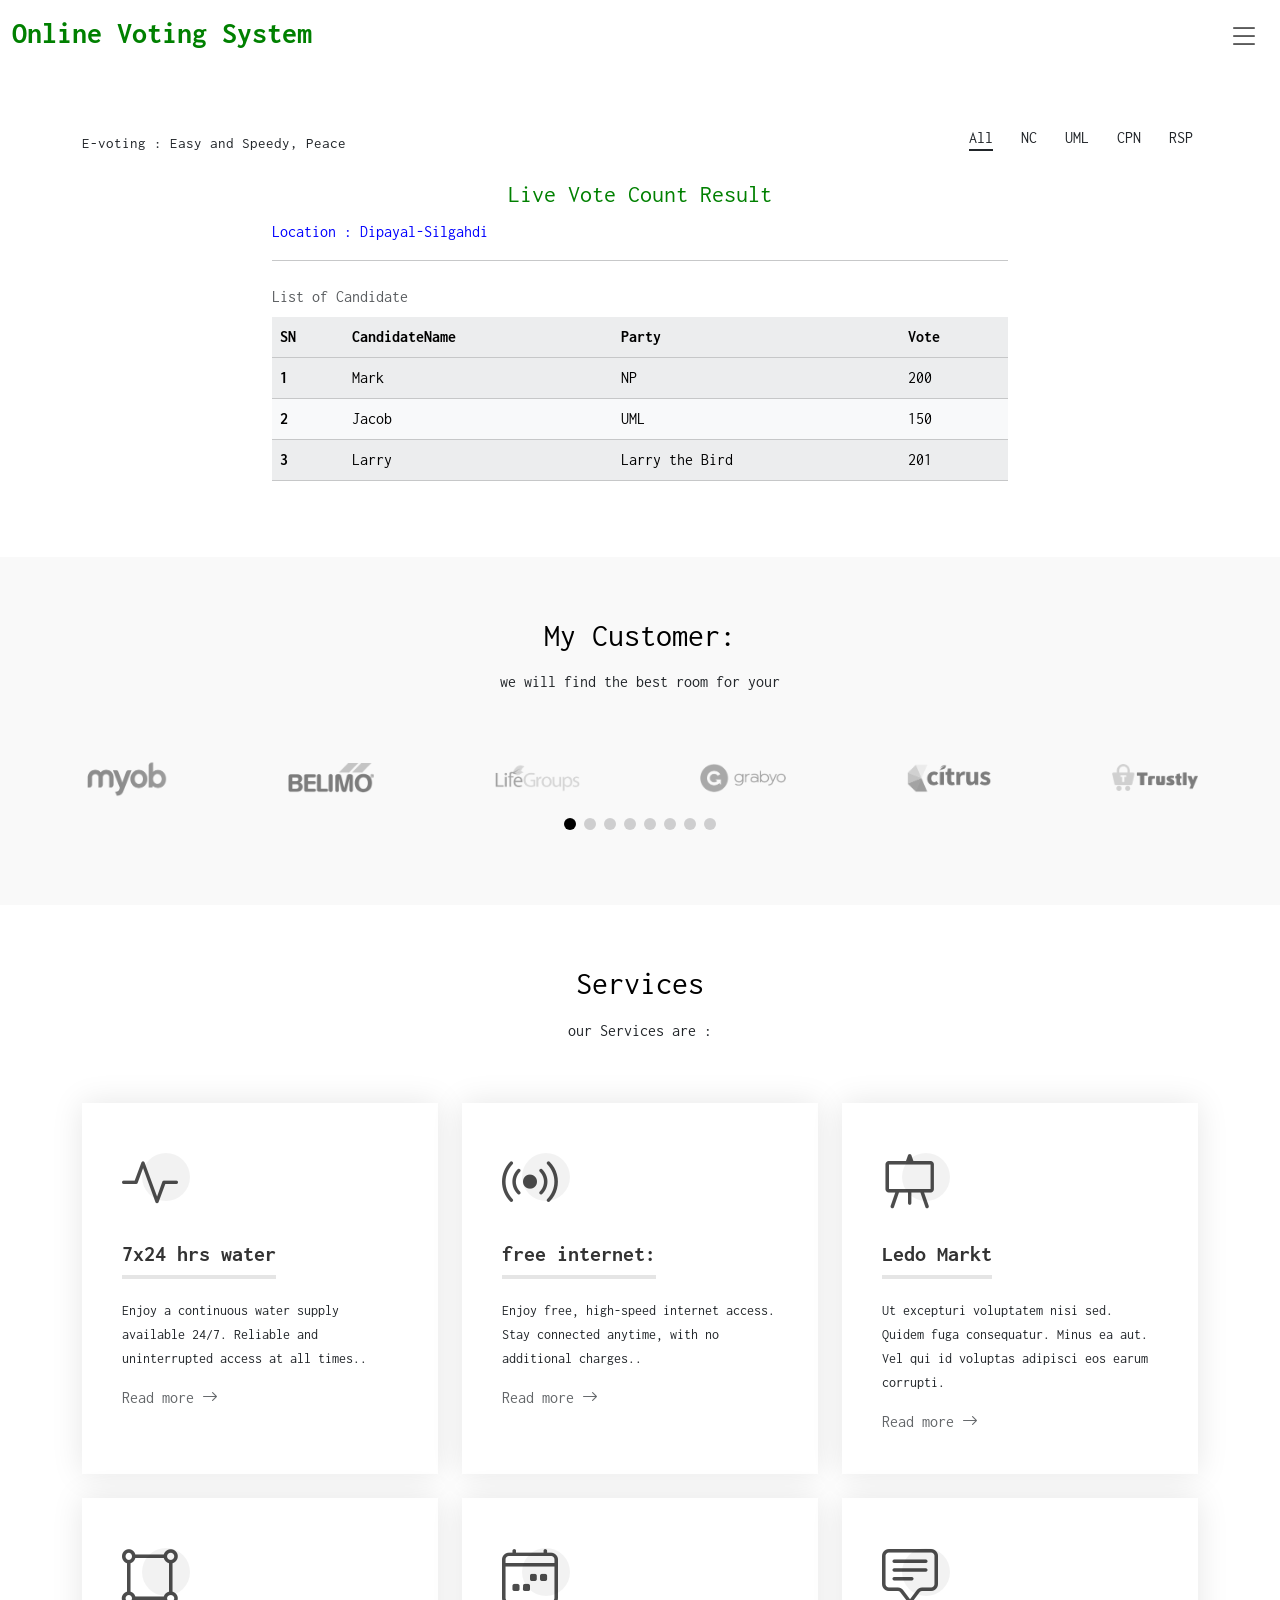
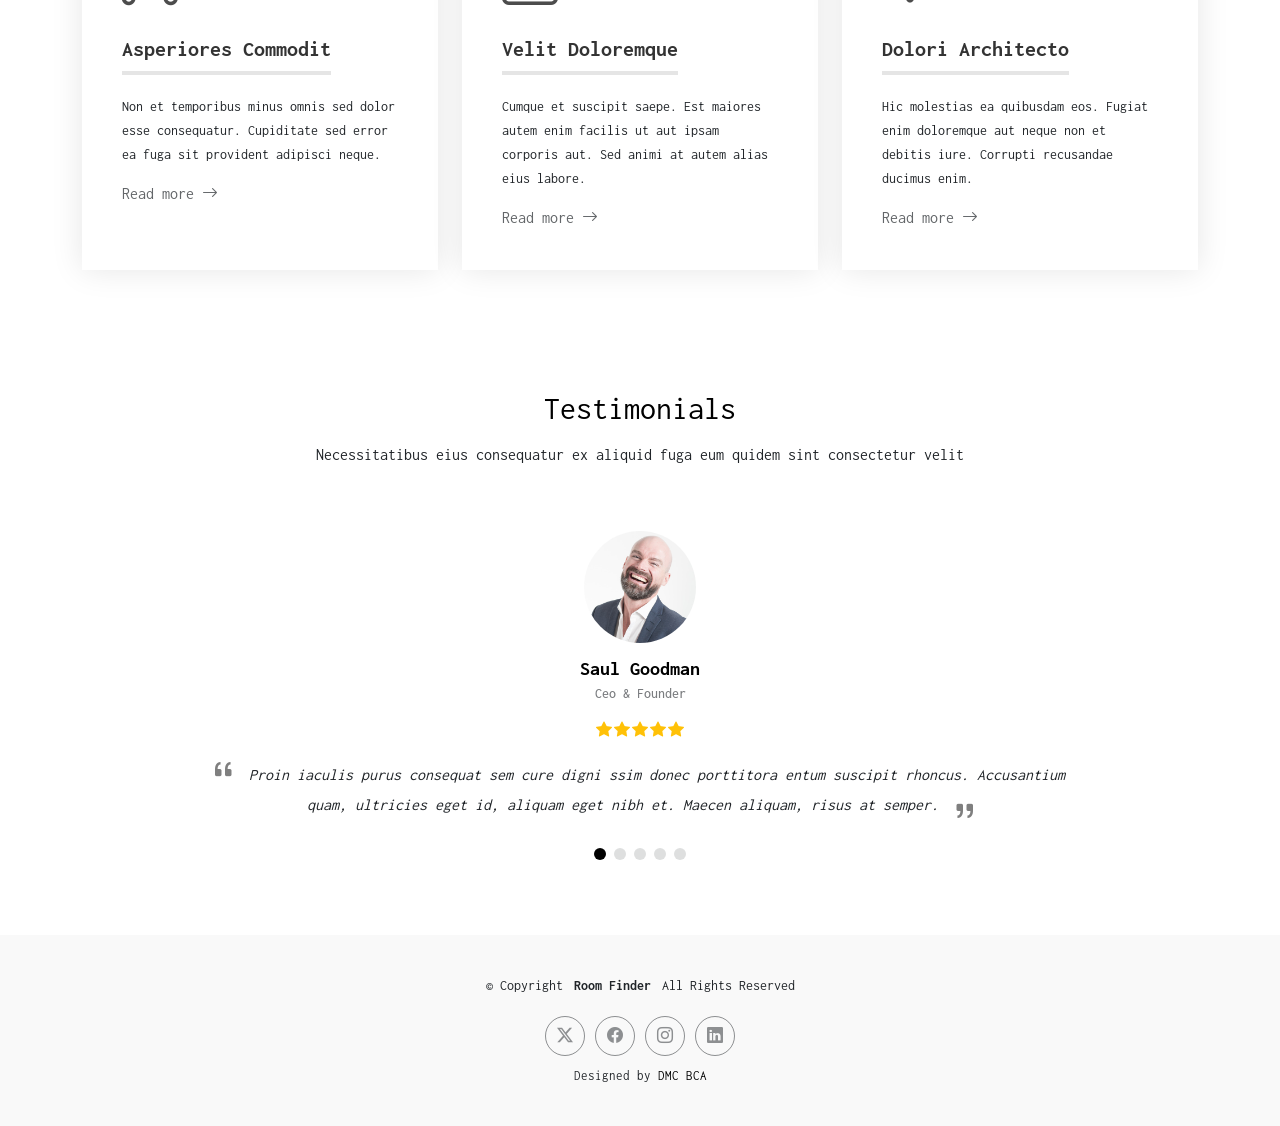
==== index.html @ 24fa1591 "created-login-register-dashboard-database" ====
<!DOCTYPE html>
<html lang="en">

<head>
  <meta charset="utf-8">
  <meta content="width=device-width, initial-scale=1.0" name="viewport">
  <title>Room finder protal</title>
  <meta name="description" content="">
  <meta name="keywords" content="">

  <!-- Favicons -->
  <link href="assets/img/favicon.png" rel="icon">
  <link href="assets/img/apple-touch-icon.png" rel="apple-touch-icon">

  <!-- Fonts -->
  <link href="https://fonts.googleapis.com" rel="preconnect">
  <link href="https://fonts.gstatic.com" rel="preconnect" crossorigin>
  <link href="https://fonts.googleapis.com/css2?family=Inconsolata:wght@200;300;400;500;600;700;800;900&display=swap" rel="stylesheet">

  <!-- Vendor CSS Files -->
  <link href="assets/vendor/bootstrap/css/bootstrap.min.css" rel="stylesheet">
  <link href="assets/vendor/bootstrap-icons/bootstrap-icons.css" rel="stylesheet">
  <link href="assets/vendor/aos/aos.css" rel="stylesheet">                                                                                                                                                                     






  
  <link href="assets/vendor/glightbox/css/glightbox.min.css" rel="stylesheet">
  <link href="assets/vendor/swiper/swiper-bundle.min.css" rel="stylesheet">

  <!-- Main CSS File -->
  <link href="assets/css/main.css" rel="stylesheet">


</head>

<body class="index-page">

  <header id="header" class="header d-flex align-items-center sticky-top">
    <div class="container-fluid  position-relative d-flex align-items-center justify-content-between">

      <a href="index.html" class="logo d-flex align-items-center">
        <!-- Uncomment the line below if you also wish to use an image logo -->
        <!-- <img src="assets/img/logo.png" alt=""> -->
        <h1 class="sitename" style="color: green;">Online Voting System</h1>
      </a>

      <nav id="navmenu" class="navmenu">
        <ul>
          <li><a href="index.html" class="active">Home</a></li>
          <li><a href="about.html">About</a></li>
          <li><a href="services.html">Services</a></li>
          <li><a href="portfolio.html">Portfolio</a></li>
          <li class="dropdown"><a href="#"><span>Dropdown</span> <i class="bi bi-chevron-down toggle-dropdown"></i></a>
            <ul>
              <li><a href="#">Dropdown 1</a></li>
              <li class="dropdown"><a href="#"><span>Deep Dropdown</span> <i class="bi bi-chevron-down toggle-dropdown"></i></a>
                <ul>
                  <li><a href="#">Deep Dropdown 1</a></li>
                  <li><a href="#">Deep Dropdown 2</a></li>
                  <li><a href="#">Deep Dropdown 3</a></li>
                  <li><a href="#">Deep Dropdown 4</a></li>
                  <li><a href="#">Deep Dropdown 5</a></li>
                </ul>
              </li>
              <li><a href="#">Dropdown 2</a></li>
              <li><a href="#">Dropdown 3</a></li>
              <li><a href="#">Dropdown 4</a></li>
            </ul>
          </li>
          <li><a href="contact.html">Contact</a></li>
          <li><a href="login.php">Login</a></li>
          <li><a href="register.php">Register</a></li>
        </ul>
        <i class="mobile-nav-toggle d-xl-none bi bi-list"></i>
      </nav>

    </div>
  </header>

  <main class="main">

 
    <section id="portfolio" class="portfolio section">

      <div class="container">

        <div class="isotope-layout" data-default-filter=".main" data-layout="masonry" data-sort="original-order">

          <div class="row align-items-center">
            <div class="col-lg-7 portfolio-info">
              
              <p> E-voting  : Easy and Speedy, Peace </p>
            </div>
            <div class="col-lg-5 text-center text-lg-end">
              <ul class="portfolio-filters isotope-filters" data-aos="fade-up" data-aos-delay="100">
                <li data-filter=".main" class="filter-active">All</li>
                <li data-filter=".filter-app">NC</li>
                <li data-filter=".filter-product">UML</li>
                <li data-filter=".filter-branding">CPN</li>
                <li data-filter=".filter-books">RSP</li>
              </ul>
            </div>
          </div>


          <div class="row gy-4 isotope-container" data-aos="fade-up" data-aos-delay="200" style="position: relative; height: 1344px;">

            <div class="col-lg-8 offset-2 portfolio-item isotope-item main" style="position: absolute; left: 0px; top: 0px;">
               

              <legend style=" color:green; text-align: center;">Live Vote Count Result </legend> <span style="color: blue;"> Location : Dipayal-Silgahdi</span>
              <hr>
              <table class="table  table-striped table-light caption-top">
                <thead>
                  <caption>List of Candidate</caption>
                  <tr>
                    <th scope="col">SN</th>
                    <th scope="col">CandidateName</th>
                    <th scope="col">Party</th>
                    <th scope="col">Vote</th>
                  </tr>
                </thead>
                <tbody>
                  <tr>
                    <th scope="row">1</th>
                    <td>Mark</td>
                    <td>NP</td>
                    <td>200</td>
                  </tr>
                  <tr>
                    <th scope="row">2</th>
                    <td>Jacob</td>
                    <td>UML</td>
                    <td>150</td>
                  </tr>
                  <tr>
                    <th scope="row">3</th>
                    <td>Larry</td>
                    <td >Larry the Bird</td>
                    <td>201</td>
                  </tr>
                </tbody>
              </table>
            </div>
            <div class="col-lg-4 col-md-6 portfolio-item isotope-item filter-app" style="position: absolute; left: 0px; top: 0px;">
              <div class="portfolio-content h-100"style="text-align: center;">
                <img src="assets/img/portfolio/app-3.jpg" class="img-fluid" width="200" height="200" style="border-radius: 78px;">
                <div class="portfolio-custom" style="padding: 20px;">
                  <h4>John MArk</h4>
                  <p>USA , LA ,10010</p>
  
                </div>
              </div>
            </div><!-- End Portfolio Item -->

            <div class="col-lg-4 col-md-6 portfolio-item isotope-item filter-product" style="position: absolute; left: 440px; top: 0px;">
              <div class="portfolio-content h-100">
                <img src="assets/img/portfolio/product-1.jpg" class="img-fluid" alt="">
                <div class="portfolio-info">
                  <h4>Product 1</h4>
                  <p>Lorem ipsum</p>
                  <div>
                    <a href="assets/img/portfolio/product-1.jpg" title="Product 1" data-gallery="portfolio-gallery-product" class="glightbox preview-link"><i class="bi bi-zoom-in"></i></a>
                    <a href="portfolio-details.html" title="More Details" class="details-link"><i class="bi bi-link-45deg"></i></a>
                  </div>
                </div>
              </div>
            </div><!-- End Portfolio Item -->

            <div class="col-lg-4 col-md-6 portfolio-item isotope-item filter-branding" style="position: absolute; left: 880px; top: 0px;">
              <div class="portfolio-content h-100">
                <img src="assets/img/portfolio/branding-1.jpg" class="img-fluid" alt="">
                <div class="portfolio-info">
                  <h4>Branding 1</h4>
                  <p>Lorem ipsum</p>
                  <div>
                    <a href="assets/img/portfolio/branding-1.jpg" title="Branding 1" data-gallery="portfolio-gallery-branding" class="glightbox preview-link"><i class="bi bi-zoom-in"></i></a>
                    <a href="portfolio-details.html" title="More Details" class="details-link"><i class="bi bi-link-45deg"></i></a>
                  </div>
                </div>
              </div>
            </div><!-- End Portfolio Item -->

            <div class="col-lg-4 col-md-6 portfolio-item isotope-item filter-books" style="position: absolute; left: 0px; top: 336px;">
              <div class="portfolio-content h-100">
                <img src="assets/img/portfolio/books-1.jpg" class="img-fluid" alt="">
                <div class="portfolio-info">
                  <h4>Books 1</h4>
                  <p>Lorem ipsum</p>
                  <div>
                    <a href="assets/img/portfolio/books-1.jpg" title="Branding 1" data-gallery="portfolio-gallery-book" class="glightbox preview-link"><i class="bi bi-zoom-in"></i></a>
                    <a href="portfolio-details.html" title="More Details" class="details-link"><i class="bi bi-link-45deg"></i></a>
                  </div>
                </div>
              </div>
            </div><!-- End Portfolio Item -->

            <div class="col-lg-4 col-md-6 portfolio-item isotope-item filter-app" style="position: absolute; left: 0px; top: 0px;">
              <div class="portfolio-content h-100"style="text-align: center;">
                <img src="assets/img/portfolio/app-1.jpg" class="img-fluid" width="200" height="200" style="border-radius: 78px;">
                <div class="portfolio-custom" style="padding: 20px;">
                  <h4>John Smith</h4>
                  <p>USA , LA ,10010</p>
  
                </div>
              </div>
            </div><!-- End Portfolio Item -->

            <div class="col-lg-4 col-md-6 portfolio-item isotope-item filter-product" style="position: absolute; left: 880px; top: 336px;">
              <div class="portfolio-content h-100">
                <img src="assets/img/portfolio/product-2.jpg" class="img-fluid" alt="">
                <div class="portfolio-info">
                  <h4>Product 2</h4>
                  <p>Lorem ipsum</p>
                  <div>
                    <a href="assets/img/portfolio/product-2.jpg" title="Product 2" data-gallery="portfolio-gallery-product" class="glightbox preview-link"><i class="bi bi-zoom-in"></i></a>
                    <a href="portfolio-details.html" title="More Details" class="details-link"><i class="bi bi-link-45deg"></i></a>
                  </div>
                </div>
              </div>
            </div><!-- End Portfolio Item -->

            <div class="col-lg-4 col-md-6 portfolio-item isotope-item filter-branding" style="position: absolute; left: 0px; top: 672px;">
              <div class="portfolio-content h-100">
                <img src="assets/img/portfolio/branding-2.jpg" class="img-fluid" alt="">
                <div class="portfolio-info">
                  <h4>Branding 2</h4>
                  <p>Lorem ipsum</p>
                  <div>
                    <a href="assets/img/portfolio/branding-2.jpg" title="Branding 2" data-gallery="portfolio-gallery-branding" class="glightbox preview-link"><i class="bi bi-zoom-in"></i></a>
                    <a href="portfolio-details.html" title="More Details" class="details-link"><i class="bi bi-link-45deg"></i></a>
                  </div>
                </div>
              </div>
            </div><!-- End Portfolio Item -->

            <div class="col-lg-4 col-md-6 portfolio-item isotope-item filter-books" style="position: absolute; left: 440px; top: 672px;">
              <div class="portfolio-content h-100">
                <img src="assets/img/portfolio/books-2.jpg" class="img-fluid" alt="">
                <div class="portfolio-info">
                  <h4>Books 2</h4>
                  <p>Lorem ipsum</p>
                  <div>
                    <a href="assets/img/portfolio/books-2.jpg" title="Branding 2" data-gallery="portfolio-gallery-book" class="glightbox preview-link"><i class="bi bi-zoom-in"></i></a>
                    <a href="portfolio-details.html" title="More Details" class="details-link"><i class="bi bi-link-45deg"></i></a>
                  </div>
                </div>
              </div>
            </div><!-- End Portfolio Item -->

            <div class="col-lg-4 col-md-6 portfolio-item isotope-item filter-app" style="position: absolute; left: 0px; top: 0px;">
              <div class="portfolio-content h-100"style="text-align: center;">
                <img src="assets/img/portfolio/app-2.jpg" class="img-fluid" width="200" height="200" style="border-radius: 78px;">
                <div class="portfolio-custom" style="padding: 20px;">
                  <h4>John wick</h4>
                  <p>USA , LA ,10010</p>
  
                </div>
              </div>
            </div><!-- End Portfolio Item -->

            <div class="col-lg-4 col-md-6 portfolio-item isotope-item filter-product" style="position: absolute; left: 0px; top: 1008px;">
              <div class="portfolio-content h-100">
                <img src="assets/img/portfolio/product-3.jpg" class="img-fluid" alt="">
                <div class="portfolio-info">
                  <h4>Product 3</h4>
                  <p>Lorem ipsum</p>
                  <div>
                    <a href="assets/img/portfolio/product-3.jpg" title="Product 3" data-gallery="portfolio-gallery-product" class="glightbox preview-link"><i class="bi bi-zoom-in"></i></a>
                    <a href="portfolio-details.html" title="More Details" class="details-link"><i class="bi bi-link-45deg"></i></a>
                  </div>
                </div>
              </div>
            </div><!-- End Portfolio Item -->

            <div class="col-lg-4 col-md-6 portfolio-item isotope-item filter-branding" style="position: absolute; left: 440px; top: 1008px;">
              <div class="portfolio-content h-100">
                <img src="assets/img/portfolio/branding-3.jpg" class="img-fluid" alt="">
                <div class="portfolio-info">
                  <h4>Branding 3</h4>
                  <p>Lorem ipsum</p>
                  <div>
                    <a href="assets/img/portfolio/branding-3.jpg" title="Branding 2" data-gallery="portfolio-gallery-branding" class="glightbox preview-link"><i class="bi bi-zoom-in"></i></a>
                    <a href="portfolio-details.html" title="More Details" class="details-link"><i class="bi bi-link-45deg"></i></a>
                  </div>
                </div>
              </div>
            </div><!-- End Portfolio Item -->

            <div class="col-lg-4 col-md-6 portfolio-item isotope-item filter-books" style="position: absolute; left: 880px; top: 1008px;">
              <div class="portfolio-content h-100">
                <img src="assets/img/portfolio/books-3.jpg" class="img-fluid" alt="">
                <div class="portfolio-info">
                  <h4>Books 3</h4>
                  <p>Lorem ipsum</p>
                  <div>
                    <a href="assets/img/portfolio/books-3.jpg" title="Branding 3" data-gallery="portfolio-gallery-book" class="glightbox preview-link"><i class="bi bi-zoom-in"></i></a>
                    <a href="portfolio-details.html" title="More Details" class="details-link"><i class="bi bi-link-45deg"></i></a>
                  </div>
                </div>
              </div>
            </div><!-- End Portfolio Item -->

          </div><!-- End Portfolio Container -->

        </div>

      </div>

    </section><!-- /Portfolio Section -->

    <!-- Clients Section -->
    <section id="clients" class="clients section light-background">

      <!-- Section Title -->
      <div class="container section-title" data-aos="fade-up">
        <h2>My Customer:</h2>
        <p> we will find the best room for your</p>
      </div><!-- End Section Title -->

      <div class="container" data-aos="fade-up" data-aos-delay="100">

        <div class="swiper init-swiper">
          <script type="application/json" class="swiper-config">
            {
              "loop": true,
              "speed": 600,
              "autoplay": {
                "delay": 5000
              },
              "slidesPerView": "auto",
              "pagination": {
                "el": ".swiper-pagination",
                "type": "bullets",
                "clickable": true
              },
              "breakpoints": {
                "320": {
                  "slidesPerView": 2,
                  "spaceBetween": 40
                },
                "480": {
                  "slidesPerView": 3,
                  "spaceBetween": 60
                },
                "640": {
                  "slidesPerView": 4,
                  "spaceBetween": 80
                },
                "992": {
                  "slidesPerView": 6,
                  "spaceBetween": 120
                }
              }
            }
          </script>
          <div class="swiper-wrapper align-items-center">
            <div class="swiper-slide"><img src="assets/img/clients/client-1.png" class="img-fluid" alt=""></div>
            <div class="swiper-slide"><img src="assets/img/clients/client-2.png" class="img-fluid" alt=""></div>
            <div class="swiper-slide"><img src="assets/img/clients/client-3.png" class="img-fluid" alt=""></div>
            <div class="swiper-slide"><img src="assets/img/clients/client-4.png" class="img-fluid" alt=""></div>
            <div class="swiper-slide"><img src="assets/img/clients/client-5.png" class="img-fluid" alt=""></div>
            <div class="swiper-slide"><img src="assets/img/clients/client-6.png" class="img-fluid" alt=""></div>
            <div class="swiper-slide"><img src="assets/img/clients/client-7.png" class="img-fluid" alt=""></div>
            <div class="swiper-slide"><img src="assets/img/clients/client-8.png" class="img-fluid" alt=""></div>
          </div>
          <div class="swiper-pagination"></div>
        </div>

      </div>

    </section><!-- /Clients Section -->

    <!-- Services Section -->
    <section id="services" class="services section">

      <!-- Section Title -->
      <div class="container section-title" data-aos="fade-up">
        <h2>Services</h2>
        <p> our Services are :</p>
      </div><!-- End Section Title -->

      <div class="container">

        <div class="row gy-4">

          <div class="col-lg-4 col-md-6" data-aos="fade-up" data-aos-delay="100">
            <div class="service-item  position-relative">
              <div class="icon">
                <i class="bi bi-activity"></i>
              </div>
              <h3>7x24 hrs water</h3>
              <p>Enjoy a continuous water supply available 24/7. Reliable and uninterrupted access at all times..</p>
              <a href="service-details.html" class="readmore stretched-link">Read more <i class="bi bi-arrow-right"></i></a>
            </div>
          </div><!-- End Service Item -->

          <div class="col-lg-4 col-md-6" data-aos="fade-up" data-aos-delay="200">
            <div class="service-item position-relative">
              <div class="icon">
                <i class="bi bi-broadcast"></i>
              </div>
              <h3>free internet:</h3>
              <p>Enjoy free, high-speed internet access. Stay connected anytime, with no additional charges..</p>
              <a href="service-details.html" class="readmore stretched-link">Read more <i class="bi bi-arrow-right"></i></a>
            </div>
          </div><!-- End Service Item -->

          <div class="col-lg-4 col-md-6" data-aos="fade-up" data-aos-delay="300">
            <div class="service-item position-relative">
              <div class="icon">
                <i class="bi bi-easel"></i>
              </div>
              <h3>Ledo Markt</h3>
              <p>Ut excepturi voluptatem nisi sed. Quidem fuga consequatur. Minus ea aut. Vel qui id voluptas adipisci eos earum corrupti.</p>
              <a href="service-details.html" class="readmore stretched-link">Read more <i class="bi bi-arrow-right"></i></a>
            </div>
          </div><!-- End Service Item -->

          <div class="col-lg-4 col-md-6" data-aos="fade-up" data-aos-delay="400">
            <div class="service-item position-relative">
              <div class="icon">
                <i class="bi bi-bounding-box-circles"></i>
              </div>
              <h3>Asperiores Commodit</h3>
              <p>Non et temporibus minus omnis sed dolor esse consequatur. Cupiditate sed error ea fuga sit provident adipisci neque.</p>
              <a href="service-details.html" class="readmore stretched-link">Read more <i class="bi bi-arrow-right"></i></a>
            </div>
          </div><!-- End Service Item -->

          <div class="col-lg-4 col-md-6" data-aos="fade-up" data-aos-delay="500">
            <div class="service-item position-relative">
              <div class="icon">
                <i class="bi bi-calendar4-week"></i>
              </div>
              <h3>Velit Doloremque</h3>
              <p>Cumque et suscipit saepe. Est maiores autem enim facilis ut aut ipsam corporis aut. Sed animi at autem alias eius labore.</p>
              <a href="service-details.html" class="readmore stretched-link">Read more <i class="bi bi-arrow-right"></i></a>
            </div>
          </div><!-- End Service Item -->

          <div class="col-lg-4 col-md-6" data-aos="fade-up" data-aos-delay="600">
            <div class="service-item position-relative">
              <div class="icon">
                <i class="bi bi-chat-square-text"></i>
              </div>
              <h3>Dolori Architecto</h3>
              <p>Hic molestias ea quibusdam eos. Fugiat enim doloremque aut neque non et debitis iure. Corrupti recusandae ducimus enim.</p>
              <a href="service-details.html" class="readmore stretched-link">Read more <i class="bi bi-arrow-right"></i></a>
            </div>
          </div><!-- End Service Item -->

        </div>

      </div>

    </section><!-- /Services Section -->

    <!-- Testimonials Section -->
    <section id="testimonials" class="testimonials section">

      <!-- Section Title -->
      <div class="container section-title" data-aos="fade-up">
        <h2>Testimonials</h2>
        <p>Necessitatibus eius consequatur ex aliquid fuga eum quidem sint consectetur velit</p>
      </div><!-- End Section Title -->

      <div class="container" data-aos="fade-up" data-aos-delay="100">

        <div class="swiper init-swiper">
          <script type="application/json" class="swiper-config">
            {
              "loop": true,
              "speed": 600,
              "autoplay": {
                "delay": 5000
              },
              "slidesPerView": "auto",
              "pagination": {
                "el": ".swiper-pagination",
                "type": "bullets",
                "clickable": true
              }
            }
          </script>
          <div class="swiper-wrapper">

            <div class="swiper-slide">
              <div class="testimonial-item">
                <img src="assets/img/testimonials/testimonials-1.jpg" class="testimonial-img" alt="">
                <h3>Saul Goodman</h3>
                <h4>Ceo &amp; Founder</h4>
                <div class="stars">
                  <i class="bi bi-star-fill"></i><i class="bi bi-star-fill"></i><i class="bi bi-star-fill"></i><i class="bi bi-star-fill"></i><i class="bi bi-star-fill"></i>
                </div>
                <p>
                  <i class="bi bi-quote quote-icon-left"></i>
                  <span>Proin iaculis purus consequat sem cure digni ssim donec porttitora entum suscipit rhoncus. Accusantium quam, ultricies eget id, aliquam eget nibh et. Maecen aliquam, risus at semper.</span>
                  <i class="bi bi-quote quote-icon-right"></i>
                </p>
              </div>
            </div><!-- End testimonial item -->

            <div class="swiper-slide">
              <div class="testimonial-item">
                <img src="assets/img/testimonials/testimonials-2.jpg" class="testimonial-img" alt="">
                <h3>Sara Wilsson</h3>
                <h4>Designer</h4>
                <div class="stars">
                  <i class="bi bi-star-fill"></i><i class="bi bi-star-fill"></i><i class="bi bi-star-fill"></i><i class="bi bi-star-fill"></i><i class="bi bi-star-fill"></i>
                </div>
                <p>
                  <i class="bi bi-quote quote-icon-left"></i>
                  <span>Export tempor illum tamen malis malis eram quae irure esse labore quem cillum quid cillum eram malis quorum velit fore eram velit sunt aliqua noster fugiat irure amet legam anim culpa.</span>
                  <i class="bi bi-quote quote-icon-right"></i>
                </p>
              </div>
            </div><!-- End testimonial item -->

            <div class="swiper-slide">
              <div class="testimonial-item">
                <img src="assets/img/testimonials/testimonials-3.jpg" class="testimonial-img" alt="">
                <h3>Jena Karlis</h3>
                <h4>Store Owner</h4>
                <div class="stars">
                  <i class="bi bi-star-fill"></i><i class="bi bi-star-fill"></i><i class="bi bi-star-fill"></i><i class="bi bi-star-fill"></i><i class="bi bi-star-fill"></i>
                </div>
                <p>
                  <i class="bi bi-quote quote-icon-left"></i>
                  <span>Enim nisi quem export duis labore cillum quae magna enim sint quorum nulla quem veniam duis minim tempor labore quem eram duis noster aute amet eram fore quis sint minim.</span>
                  <i class="bi bi-quote quote-icon-right"></i>
                </p>
              </div>
            </div><!-- End testimonial item -->

            <div class="swiper-slide">
              <div class="testimonial-item">
                <img src="assets/img/testimonials/testimonials-4.jpg" class="testimonial-img" alt="">
                <h3>Matt Brandon</h3>
                <h4>Freelancer</h4>
                <div class="stars">
                  <i class="bi bi-star-fill"></i><i class="bi bi-star-fill"></i><i class="bi bi-star-fill"></i><i class="bi bi-star-fill"></i><i class="bi bi-star-fill"></i>
                </div>
                <p>
                  <i class="bi bi-quote quote-icon-left"></i>
                  <span>Fugiat enim eram quae cillum dolore dolor amet nulla culpa multos export minim fugiat minim velit minim dolor enim duis veniam ipsum anim magna sunt elit fore quem dolore labore illum veniam.</span>
                  <i class="bi bi-quote quote-icon-right"></i>
                </p>
              </div>
            </div><!-- End testimonial item -->

            <div class="swiper-slide">
              <div class="testimonial-item">
                <img src="assets/img/testimonials/testimonials-5.jpg" class="testimonial-img" alt="">
                <h3>John Larson</h3>
                <h4>Entrepreneur</h4>
                <div class="stars">
                  <i class="bi bi-star-fill"></i><i class="bi bi-star-fill"></i><i class="bi bi-star-fill"></i><i class="bi bi-star-fill"></i><i class="bi bi-star-fill"></i>
                </div>
                <p>
                  <i class="bi bi-quote quote-icon-left"></i>
                  <span>Quis quorum aliqua sint quem legam fore sunt eram irure aliqua veniam tempor noster veniam enim culpa labore duis sunt culpa nulla illum cillum fugiat legam esse veniam culpa fore nisi cillum quid.</span>
                  <i class="bi bi-quote quote-icon-right"></i>
                </p>
              </div>
            </div><!-- End testimonial item -->

          </div>
          <div class="swiper-pagination"></div>
        </div>

      </div>

    </section><!-- /Testimonials Section -->

  </main>

  <footer id="footer" class="footer light-background">

    <div class="container">
      <div class="copyright text-center ">
        <p>© <span>Copyright</span> <strong class="px-1 sitename">Room Finder</strong> <span>All Rights Reserved</span></p>
      </div>
      <div class="social-links d-flex justify-content-center">
        <a href=""><i class="bi bi-twitter-x"></i></a>
        <a href=""><i class="bi bi-facebook"></i></a>
        <a href=""><i class="bi bi-instagram"></i></a>
        <a href=""><i class="bi bi-linkedin"></i></a>
      </div>
      <div class="credits">
  
        Designed by <a href="#">DMC BCA</a>
      </div>
    </div>

  </footer>

  <!-- Scroll Top -->
  <a href="#" id="scroll-top" class="scroll-top d-flex align-items-center justify-content-center"><i class="bi bi-arrow-up-short"></i></a>

  <!-- Preloader -->
  <div id="preloader"></div>

  <!-- Vendor JS Files -->
  <script src="assets/vendor/bootstrap/js/bootstrap.bundle.min.js"></script>
  <script src="assets/vendor/php-email-form/validate.js"></script>
  <script src="assets/vendor/aos/aos.js"></script>
  <script src="assets/vendor/glightbox/js/glightbox.min.js"></script>
  <script src="assets/vendor/imagesloaded/imagesloaded.pkgd.min.js"></script>
  <script src="assets/vendor/isotope-layout/isotope.pkgd.min.js"></script>
  <script src="assets/vendor/swiper/swiper-bundle.min.js"></script>

  <!-- Main JS File -->
  <script src="assets/js/main.js"></script>

</body>

</html>
---- assets/css/main.css ----
/**
* Template Name: MyPortfolio
* Template URL: https://bootstrapmade.com/myportfolio-bootstrap-portfolio-website-template/
* Updated: Aug 08 2024 with Bootstrap v5.3.3
* Author: BootstrapMade.com
* License: https://bootstrapmade.com/license/
*/

/*--------------------------------------------------------------
# Font & Color Variables
# Help: https://bootstrapmade.com/color-system/
--------------------------------------------------------------*/
/* Fonts */
:root {
  --default-font: "Inconsolata",  system-ui, -apple-system, "Segoe UI", Roboto, "Helvetica Neue", Arial, "Noto Sans", "Liberation Sans", sans-serif, "Apple Color Emoji", "Segoe UI Emoji", "Segoe UI Symbol", "Noto Color Emoji";
  --heading-font: "Inconsolata",  sans-serif;
  --nav-font: "Inconsolata",  sans-serif;
}

/* Global Colors - The following color variables are used throughout the website. Updating them here will change the color scheme of the entire website */
:root { 
  --background-color: #ffffff; /* Background color for the entire website, including individual sections */
  --default-color: #212529; /* Default color used for the majority of the text content across the entire website */
  --heading-color: #000000; /* Color for headings, subheadings and title throughout the website */
  --accent-color: #000000; /* Accent color that represents your brand on the website. It's used for buttons, links, and other elements that need to stand out */
  --surface-color: #ffffff; /* The surface color is used as a background of boxed elements within sections, such as cards, icon boxes, or other elements that require a visual separation from the global background. */
  --contrast-color: #ffffff; /* Contrast color for text, ensuring readability against backgrounds of accent, heading, or default colors. */
}

/* Nav Menu Colors - The following color variables are used specifically for the navigation menu. They are separate from the global colors to allow for more customization options */
:root {
  --nav-color: #5b5b5b;  /* The default color of the main navmenu links */
  --nav-hover-color: #000000; /* Applied to main navmenu links when they are hovered over or active */
  --nav-mobile-background-color: #f5f5f5; /* Used as the background color for mobile navigation menu */
  --nav-dropdown-background-color: #ffffff; /* Used as the background color for dropdown items that appear when hovering over primary navigation items */
  --nav-dropdown-color: #5b5b5b; /* Used for navigation links of the dropdown items in the navigation menu. */
  --nav-dropdown-hover-color: #000000; /* Similar to --nav-hover-color, this color is applied to dropdown navigation links when they are hovered over. */
}

/* Color Presets - These classes override global colors when applied to any section or element, providing reuse of the sam color scheme. */

.light-background {
  --background-color: #f9f9f9;
  --surface-color: #ffffff;
}

.dark-background {
  --background-color: #060606;
  --default-color: #ffffff;
  --heading-color: #ffffff;
  --surface-color: #252525;
  --contrast-color: #ffffff;
}

/* Smooth scroll */
:root {
  scroll-behavior: smooth;
}

/*--------------------------------------------------------------
# General Styling & Shared Classes
--------------------------------------------------------------*/
body {
  color: var(--default-color);
  background-color: var(--background-color);
  font-family: var(--default-font);
}

a {
  color: var(--accent-color);
  text-decoration: none;
  transition: 0.3s;
}

a:hover {
  color: color-mix(in srgb, var(--accent-color), transparent 25%);
  text-decoration: none;
}

h1,
h2,
h3,
h4,
h5,
h6 {
  color: var(--heading-color);
  font-family: var(--heading-font);
}

/* PHP Email Form Messages
------------------------------*/
.php-email-form .error-message {
  display: none;
  background: #df1529;
  color: #ffffff;
  text-align: left;
  padding: 15px;
  margin-bottom: 24px;
  font-weight: 600;
}

.php-email-form .sent-message {
  display: none;
  color: #ffffff;
  background: #059652;
  text-align: center;
  padding: 15px;
  margin-bottom: 24px;
  font-weight: 600;
}

.php-email-form .loading {
  display: none;
  background: var(--surface-color);
  text-align: center;
  padding: 15px;
  margin-bottom: 24px;
}

.php-email-form .loading:before {
  content: "";
  display: inline-block;
  border-radius: 50%;
  width: 24px;
  height: 24px;
  margin: 0 10px -6px 0;
  border: 3px solid var(--accent-color);
  border-top-color: var(--surface-color);
  animation: php-email-form-loading 1s linear infinite;
}

@keyframes php-email-form-loading {
  0% {
    transform: rotate(0deg);
  }

  100% {
    transform: rotate(360deg);
  }
}

/*--------------------------------------------------------------
# Global Header
--------------------------------------------------------------*/
.header {
  color: var(--default-color);
  background-color: var(--background-color);
  padding: 15px 0;
  transition: all 0.5s;
  z-index: 997;
}

.header .logo {
  line-height: 1;
}

.header .logo img {
  max-height: 32px;
  margin-right: 8px;
}

.header .logo h1 {
  font-size: 30px;
  margin: 0;
  font-weight: 700;
  color: var(--heading-color);
}

/*--------------------------------------------------------------
# Navigation Menu
--------------------------------------------------------------*/
/* Navmenu */
.mobile-nav-toggle {
  color: var(--nav-color);
  position: fixed;
  top: 20px;
  right: 20px;
  font-size: 32px;
  line-height: 0;
  cursor: pointer;
  display: block !important;
  z-index: 998;
  transition: 0.3s;
}

.mobile-nav-toggle:hover {
  color: var(--nav-hover-color);
}

.navmenu {
  position: fixed;
  top: 0;
  bottom: 0;
  right: -300px;
  z-index: 997;
  transition: 0.3s;
  width: 300px;
  overflow: hidden;
}

.navmenu ul {
  display: block;
  list-style: none;
  padding: 10px 0;
  margin: 0;
  overflow-y: auto;
  transition: 0.3s;
  z-index: 998;
}

.navmenu a,
.navmenu a:focus {
  color: var(--nav-dropdown-color);
  padding: 10px 20px;
  font-family: var(--nav-font);
  font-size: 17px;
  font-weight: 500;
  display: flex;
  align-items: center;
  justify-content: space-between;
  white-space: nowrap;
  transition: 0.3s;
}

.navmenu a i,
.navmenu a:focus i {
  font-size: 12px;
  line-height: 0;
  margin-left: 5px;
  width: 30px;
  height: 30px;
  display: flex;
  align-items: center;
  justify-content: center;
  border-radius: 50%;
  transition: 0.3s;
  background-color: color-mix(in srgb, var(--accent-color), transparent 90%);
}

.navmenu a i:hover,
.navmenu a:focus i:hover {
  background-color: var(--accent-color);
  color: var(--contrast-color);
}

.navmenu a:hover,
.navmenu .active,
.navmenu .active:focus {
  color: var(--nav-dropdown-hover-color);
}

.navmenu .active i,
.navmenu .active:focus i {
  background-color: var(--accent-color);
  color: var(--contrast-color);
  transform: rotate(180deg);
}

.navmenu .dropdown ul {
  position: static;
  display: none;
  z-index: 99;
  padding: 10px 0;
  margin: 10px 20px;
  box-shadow: none;
  transition: all 0.5s ease-in-out;
}

.navmenu .dropdown>.dropdown-active {
  display: block;
  background-color: var(--nav-dropdown-background-color);
  border: 1px solid color-mix(in srgb, var(--nav-dropdown-color), transparent 90%);
}

.mobile-nav-active {
  overflow: hidden;
}

.mobile-nav-active .mobile-nav-toggle {
  right: 310px;
  background-color: var(--surface-color);
  border-radius: 50%;
  border: 1px solid color-mix(in srgb, var(--default-color), transparent 80%);
}

.mobile-nav-active .navmenu {
  position: fixed;
  overflow: hidden;
  top: 0;
  bottom: 0;
  right: 0;
  background-color: var(--nav-mobile-background-color);
  transition: 0.3s;
}

/*--------------------------------------------------------------
# Global Footer
--------------------------------------------------------------*/
.footer {
  color: var(--default-color);
  background-color: var(--background-color);
  font-size: 14px;
  padding: 40px 0;
  position: relative;
}

.footer .copyright p {
  margin-bottom: 0;
}

.footer .social-links {
  margin-top: 20px;
}

.footer .social-links a {
  display: flex;
  align-items: center;
  justify-content: center;
  width: 40px;
  height: 40px;
  border-radius: 50%;
  border: 1px solid color-mix(in srgb, var(--default-color), transparent 50%);
  font-size: 16px;
  color: color-mix(in srgb, var(--default-color), transparent 50%);
  margin: 0 5px;
  transition: 0.3s;
}

.footer .social-links a:hover {
  color: var(--accent-color);
  border-color: var(--accent-color);
}

.footer .credits {
  margin-top: 10px;
  font-size: 13px;
  text-align: center;
}

/*--------------------------------------------------------------
# Preloader
--------------------------------------------------------------*/
#preloader {
  position: fixed;
  inset: 0;
  z-index: 9999;
  overflow: hidden;
  background-color: var(--background-color);
  transition: all 0.6s ease-out;
}

#preloader:before {
  content: "";
  position: fixed;
  top: calc(50% - 30px);
  left: calc(50% - 30px);
  border: 6px solid var(--accent-color);
  border-top-color: color-mix(in srgb, var(--accent-color), transparent 90%);
  border-radius: 50%;
  width: 60px;
  height: 60px;
  animation: animate-preloader 1s linear infinite;
}

@keyframes animate-preloader {
  0% {
    transform: rotate(0deg);
  }

  100% {
    transform: rotate(360deg);
  }
}

/*--------------------------------------------------------------
# Scroll Top Button
--------------------------------------------------------------*/
.scroll-top {
  position: fixed;
  visibility: hidden;
  opacity: 0;
  right: 15px;
  bottom: -15px;
  z-index: 99999;
  background-color: var(--accent-color);
  width: 44px;
  height: 44px;
  border-radius: 50px;
  transition: all 0.4s;
}

.scroll-top i {
  font-size: 24px;
  color: var(--contrast-color);
  line-height: 0;
}

.scroll-top:hover {
  background-color: color-mix(in srgb, var(--accent-color), transparent 20%);
  color: var(--contrast-color);
}

.scroll-top.active {
  visibility: visible;
  opacity: 1;
  bottom: 15px;
}

/*--------------------------------------------------------------
# Disable aos animation delay on mobile devices
--------------------------------------------------------------*/
@media screen and (max-width: 768px) {
  [data-aos-delay] {
    transition-delay: 0 !important;
  }
}

/*--------------------------------------------------------------
# Global Page Titles & Breadcrumbs
--------------------------------------------------------------*/
.page-title {
  color: var(--default-color);
  background-color: var(--background-color);
  padding: 120px 0;
  text-align: center;
  position: relative;
}

.page-title h1 {
  font-size: 42px;
  font-weight: 700;
  margin-bottom: 10px;
}

.page-title .breadcrumbs ol {
  display: flex;
  flex-wrap: wrap;
  list-style: none;
  justify-content: center;
  padding: 0;
  margin: 0;
  font-size: 16px;
  font-weight: 400;
}

.page-title .breadcrumbs ol li+li {
  padding-left: 10px;
}

.page-title .breadcrumbs ol li+li::before {
  content: "/";
  display: inline-block;
  padding-right: 10px;
  color: color-mix(in srgb, var(--default-color), transparent 70%);
}

/*--------------------------------------------------------------
# Global Sections
--------------------------------------------------------------*/
section,
.section {
  color: var(--default-color);
  background-color: var(--background-color);
  padding: 60px 0;
  scroll-margin-top: 90px;
  overflow: clip;
}

@media (max-width: 1199px) {

  section,
  .section {
    scroll-margin-top: 66px;
  }
}

/*--------------------------------------------------------------
# Global Section Titles
--------------------------------------------------------------*/
.section-title {
  text-align: center;
  padding-bottom: 60px;
  position: relative;
}

.section-title h2 {
  font-size: 32px;
  font-weight: 400;
  margin-bottom: 15px;
}

.section-title p {
  margin-bottom: 0;
}

/*--------------------------------------------------------------
# Portfolio Section
--------------------------------------------------------------*/
.portfolio .portfolio-info h3 {
  font-size: 24px;
  margin-bottom: 5px;
}

.portfolio .portfolio-info p {
  font-size: 15px;
}

.portfolio .portfolio-filters {
  padding: 0;
  margin: 0 auto 20px auto;
  list-style: none;
}

.portfolio .portfolio-filters li {
  cursor: pointer;
  display: inline-block;
  padding: 0;
  font-size: 16px;
  font-weight: 400;
  margin: 0 10px;
  line-height: 1;
  margin-bottom: 5px;
  transition: all 0.3s ease-in-out;
}

.portfolio .portfolio-filters li:hover,
.portfolio .portfolio-filters li.filter-active {
  border-bottom: 2px solid var(--default-color);
  padding-bottom: 3px;
}

.portfolio .portfolio-filters li:first-child {
  margin-left: 0;
}

.portfolio .portfolio-filters li:last-child {
  margin-right: 5px;
}

@media (max-width: 575px) {
  .portfolio .portfolio-filters li {
    font-size: 14px;
    margin: 0 5px;
  }
}

.portfolio .portfolio-content {
  position: relative;
  overflow: hidden;
}

.portfolio .portfolio-content img {
  transition: 0.3s;
}

.portfolio .portfolio-content .portfolio-info {
  opacity: 0;
  position: absolute;
  inset: 0;
  z-index: 3;
  transition: all ease-in-out 0.3s;
  background: rgba(0, 0, 0, 0.6);
  padding: 15px;
  display: flex;
  align-items: center;
  justify-content: center;
  flex-direction: column;
}

.portfolio .portfolio-content .portfolio-info h4 {
  font-size: 18px;
  mask-border: 0;
  font-weight: 400;
  color: #ffffff;
  display: inline-block;
}

.portfolio .portfolio-content .portfolio-info p {
  text-align: center;
  display: inline-block;
  font-size: 14px;
  font-weight: 400;
  color: rgba(255, 255, 255, 0.8);
}

.portfolio .portfolio-content .portfolio-info .preview-link,
.portfolio .portfolio-content .portfolio-info .details-link {
  font-size: 26px;
  color: #fff;
  transition: 0.3s;
  line-height: 1.2;
}

.portfolio .portfolio-content .portfolio-info .preview-link:hover,
.portfolio .portfolio-content .portfolio-info .details-link:hover {
  color: var(--accent-color);
}

.portfolio .portfolio-content .portfolio-info .details-link {
  left: 50%;
  font-size: 34px;
  line-height: 0;
}

.portfolio .portfolio-content:hover .portfolio-info {
  opacity: 1;
}

.portfolio .portfolio-content:hover img {
  transform: scale(1.1);
}

/*--------------------------------------------------------------
# Clients Section
--------------------------------------------------------------*/
.clients .swiper-slide img {
  opacity: 0.5;
  transition: 0.3s;
  filter: grayscale(100);
}

.clients .swiper-slide img:hover {
  filter: none;
  opacity: 1;
}

.clients .swiper-wrapper {
  height: auto;
}

.clients .swiper-pagination {
  margin-top: 20px;
  position: relative;
}

.clients .swiper-pagination .swiper-pagination-bullet {
  width: 12px;
  height: 12px;
  opacity: 1;
  background-color: color-mix(in srgb, var(--default-color), transparent 80%);
}

.clients .swiper-pagination .swiper-pagination-bullet-active {
  background-color: var(--accent-color);
}

/*--------------------------------------------------------------
# Services Section
--------------------------------------------------------------*/
.services .service-item {
  background-color: var(--surface-color);
  padding: 40px;
  box-shadow: 0px 0 30px rgba(0, 0, 0, 0.1);
  height: 100%;
}

.services .service-item .icon {
  width: 48px;
  height: 48px;
  position: relative;
  margin-bottom: 50px;
}

.services .service-item .icon i {
  color: color-mix(in srgb, var(--heading-color), transparent 30%);
  font-size: 56px;
  transition: ease-in-out 0.3s;
  z-index: 2;
  position: relative;
}

.services .service-item .icon:before {
  position: absolute;
  content: "";
  height: 100%;
  width: 100%;
  background: color-mix(in srgb, var(--heading-color), transparent 95%);
  border-radius: 50px;
  z-index: 1;
  top: 10px;
  right: -20px;
  transition: 0.3s;
}

.services .service-item h3 {
  color: color-mix(in srgb, var(--heading-color), transparent 20%);
  font-weight: 700;
  margin: 0 0 20px 0;
  padding-bottom: 8px;
  font-size: 22px;
  position: relative;
  display: inline-block;
  border-bottom: 4px solid color-mix(in srgb, var(--heading-color), transparent 90%);
  transition: 0.3s;
}

.services .service-item p {
  line-height: 24px;
  font-size: 14px;
  margin-bottom: 0;
}

.services .service-item .readmore {
  margin-top: 15px;
  display: inline-block;
  color: color-mix(in srgb, var(--default-color), transparent 30%);
}

.services .service-item:hover .icon i {
  color: var(--heading-color);
}

.services .service-item:hover .icon:before {
  background: color-mix(in srgb, var(--heading-color), transparent 90%);
}

.services .service-item:hover h3 {
  border-color: color-mix(in srgb, var(--accent-color), transparent 70%);
  color: var(--heading-color);
}

.services .service-item:hover .readmore {
  color: var(--accent-color);
}

/*--------------------------------------------------------------
# Testimonials Section
--------------------------------------------------------------*/
.testimonials .section-header {
  margin-bottom: 40px;
}

.testimonials .testimonials-carousel,
.testimonials .testimonials-slider {
  overflow: hidden;
}

.testimonials .testimonial-item {
  text-align: center;
}

.testimonials .testimonial-item .testimonial-img {
  width: 120px;
  border-radius: 50%;
  border: 4px solid var(--background-color);
  margin: 0 auto;
}

.testimonials .testimonial-item h3 {
  font-size: 20px;
  font-weight: bold;
  margin: 10px 0 5px 0;
}

.testimonials .testimonial-item h4 {
  font-size: 14px;
  color: color-mix(in srgb, var(--default-color), transparent 40%);
  margin: 0 0 15px 0;
}

.testimonials .testimonial-item .stars {
  margin-bottom: 15px;
}

.testimonials .testimonial-item .stars i {
  color: #ffc107;
  margin: 0 1px;
}

.testimonials .testimonial-item .quote-icon-left,
.testimonials .testimonial-item .quote-icon-right {
  color: color-mix(in srgb, var(--accent-color), transparent 50%);
  font-size: 26px;
  line-height: 0;
}

.testimonials .testimonial-item .quote-icon-left {
  display: inline-block;
  left: -5px;
  position: relative;
}

.testimonials .testimonial-item .quote-icon-right {
  display: inline-block;
  right: -5px;
  position: relative;
  top: 10px;
  transform: scale(-1, -1);
}

.testimonials .testimonial-item p {
  font-style: italic;
  margin: 0 auto 15px auto;
}

.testimonials .swiper-wrapper {
  height: auto;
}

.testimonials .swiper-pagination {
  margin-top: 20px;
  position: relative;
}

.testimonials .swiper-pagination .swiper-pagination-bullet {
  width: 12px;
  height: 12px;
  opacity: 1;
  background-color: color-mix(in srgb, var(--default-color), transparent 85%);
}

.testimonials .swiper-pagination .swiper-pagination-bullet-active {
  background-color: var(--accent-color);
}

@media (min-width: 992px) {
  .testimonials .testimonial-item p {
    width: 80%;
  }
}

/*--------------------------------------------------------------
# About Section
--------------------------------------------------------------*/
.about .content h2 {
  font-weight: 700;
  font-size: 24px;
}

.about .content ul {
  list-style: none;
  padding: 0;
}

.about .content ul li {
  margin-bottom: 20px;
  display: flex;
  align-items: center;
}

.about .content ul strong {
  margin-right: 10px;
}

.about .content ul i {
  font-size: 16px;
  margin-right: 5px;
  color: var(--accent-color);
  line-height: 0;
}

/*--------------------------------------------------------------
# Resume Section
--------------------------------------------------------------*/
.resume .resume-title {
  color: var(--heading-color);
  font-size: 26px;
  font-weight: 700;
  margin-top: 20px;
  margin-bottom: 20px;
}

.resume .resume-item {
  padding: 0 0 20px 20px;
  margin-top: -2px;
  border-left: 2px solid var(--accent-color);
  position: relative;
}

.resume .resume-item h4 {
  line-height: 18px;
  font-size: 18px;
  font-weight: 600;
  text-transform: uppercase;
  color: color-mix(in srgb, var(--default-color), transparent 20%);
  margin-bottom: 10px;
}

.resume .resume-item h5 {
  font-size: 16px;
  padding: 5px 15px;
  display: inline-block;
  font-weight: 600;
  margin-bottom: 10px;
}

.resume .resume-item ul {
  padding-left: 20px;
}

.resume .resume-item ul li {
  padding-bottom: 10px;
}

.resume .resume-item:last-child {
  padding-bottom: 0;
}

.resume .resume-item::before {
  content: "";
  position: absolute;
  width: 16px;
  height: 16px;
  border-radius: 50px;
  left: -9px;
  top: 0;
  background: var(--background-color);
  border: 2px solid var(--accent-color);
}

/*--------------------------------------------------------------
# Pricing Section
--------------------------------------------------------------*/
.pricing .pricing-item {
  background-color: var(--surface-color);
  padding: 60px 40px;
  box-shadow: 0 3px 20px -2px rgba(0, 0, 0, 0.1);
  height: 100%;
  position: relative;
}

.pricing h3 {
  font-weight: 600;
  margin-bottom: 15px;
  font-size: 20px;
}

.pricing h4 {
  font-size: 48px;
  color: var(--accent-color);
  font-family: var(--heading-font);
  font-weight: 400;
}

.pricing h4 sup {
  font-size: 28px;
}

.pricing h4 span {
  color: color-mix(in srgb, var(--default-color), transparent 60%);
  font-size: 18px;
}

.pricing ul {
  padding: 20px 0;
  list-style: none;
  color: color-mix(in srgb, var(--default-color), transparent 30%);
  text-align: left;
  line-height: 20px;
}

.pricing ul li {
  padding: 10px 0;
  display: flex;
  align-items: center;
}

.pricing ul i {
  color: #059652;
  font-size: 24px;
  padding-right: 3px;
}

.pricing ul .na {
  color: color-mix(in srgb, var(--default-color), transparent 60%);
}

.pricing ul .na i {
  color: color-mix(in srgb, var(--default-color), transparent 60%);
}

.pricing ul .na span {
  text-decoration: line-through;
}

.pricing .buy-btn {
  color: color-mix(in srgb, var(--default-color), transparent 40%);
  background-color: var(--background-color);
  display: inline-block;
  padding: 8px 35px 10px 35px;
  border-radius: 4px;
  border: 1px solid color-mix(in srgb, var(--default-color), transparent 60%);
  transition: none;
  font-size: 16px;
  font-weight: 500;
  font-family: var(--heading-font);
  transition: 0.3s;
}

.pricing .buy-btn:hover {
  background: var(--accent-color);
  border-color: var(--accent-color);
  color: var(--contrast-color);
}

.pricing .featured {
  z-index: 10;
}

.pricing .featured .pricing-item {
  background: var(--accent-color);
}

@media (min-width: 992px) {
  .pricing .featured .pricing-item {
    transform: scale(1.02, 1.1);
  }
}

.pricing .featured h3,
.pricing .featured h4,
.pricing .featured h4 span,
.pricing .featured ul,
.pricing .featured ul .na,
.pricing .featured ul i,
.pricing .featured ul .na i {
  color: var(--contrast-color);
}

.pricing .featured .buy-btn {
  background: var(--accent-color);
  color: var(--contrast-color);
  border-color: var(--contrast-color);
}

.pricing .featured .buy-btn:hover {
  background: color-mix(in srgb, var(--background-color), transparent 92%);
}

/*--------------------------------------------------------------
# Alt Pricing Section
--------------------------------------------------------------*/
.alt-pricing .pricing-item {
  border-bottom: 1px dashed color-mix(in srgb, var(--default-color), transparent 60%);
  width: 100%;
  height: 100%;
  padding: 0 0 15px 0;
}

.alt-pricing .pricing-item h3 {
  margin: 0;
  font-size: 20px;
  font-weight: 600;
}

.alt-pricing .pricing-item h4 {
  margin: 0;
  font-size: 18px;
  color: var(--accent-color);
}

/*--------------------------------------------------------------
# Portfolio Details Section
--------------------------------------------------------------*/
.portfolio-details .portfolio-details-slider img {
  width: 100%;
}

.portfolio-details .portfolio-details-slider .swiper-pagination {
  margin-top: 20px;
  position: relative;
}

.portfolio-details .portfolio-details-slider .swiper-pagination .swiper-pagination-bullet {
  width: 12px;
  height: 12px;
  background-color: color-mix(in srgb, var(--default-color), transparent 85%);
  opacity: 1;
}

.portfolio-details .portfolio-details-slider .swiper-pagination .swiper-pagination-bullet-active {
  background-color: var(--accent-color);
}

.portfolio-details .portfolio-info {
  background-color: var(--surface-color);
  padding: 30px;
  box-shadow: 0px 0 30px rgba(0, 0, 0, 0.1);
}

.portfolio-details .portfolio-info h3 {
  font-size: 22px;
  font-weight: 700;
  margin-bottom: 20px;
  padding-bottom: 20px;
  border-bottom: 1px solid color-mix(in srgb, var(--default-color), transparent 85%);
}

.portfolio-details .portfolio-info ul {
  list-style: none;
  padding: 0;
  font-size: 15px;
}

.portfolio-details .portfolio-info ul li+li {
  margin-top: 10px;
}

.portfolio-details .portfolio-description {
  padding-top: 30px;
}

.portfolio-details .portfolio-description h2 {
  font-size: 26px;
  font-weight: 700;
  margin-bottom: 20px;
}

.portfolio-details .portfolio-description p {
  padding: 0;
  color: color-mix(in srgb, var(--default-color), transparent 30%);
}

/*--------------------------------------------------------------
# Service Details Section
--------------------------------------------------------------*/
.service-details .services-list {
  background-color: var(--surface-color);
  padding: 10px 30px;
  border: 1px solid color-mix(in srgb, var(--default-color), transparent 90%);
  margin-bottom: 20px;
}

.service-details .services-list a {
  display: block;
  line-height: 1;
  padding: 8px 0 8px 15px;
  border-left: 3px solid color-mix(in srgb, var(--default-color), transparent 70%);
  margin: 20px 0;
  color: color-mix(in srgb, var(--default-color), transparent 20%);
  transition: 0.3s;
}

.service-details .services-list a.active {
  color: var(--heading-color);
  font-weight: 700;
  border-color: var(--accent-color);
}

.service-details .services-list a:hover {
  border-color: var(--accent-color);
}

.service-details .services-img {
  margin-bottom: 20px;
}

.service-details h3 {
  font-size: 26px;
  font-weight: 700;
}

.service-details h4 {
  font-size: 20px;
  font-weight: 700;
}

.service-details p {
  font-size: 15px;
}

.service-details ul {
  list-style: none;
  padding: 0;
  font-size: 15px;
}

.service-details ul li {
  padding: 5px 0;
  display: flex;
  align-items: center;
}

.service-details ul i {
  font-size: 20px;
  margin-right: 8px;
  color: var(--accent-color);
}

/*--------------------------------------------------------------
# Starter Section Section
--------------------------------------------------------------*/
.starter-section {
  /* Add your styles here */
}

/*--------------------------------------------------------------
# Contact Section
--------------------------------------------------------------*/
.contact {
  background-image: url("../img/contact-bg.png");
  background-position: left center;
  background-repeat: no-repeat;
  position: relative;
}

@media (max-width: 640px) {
  .contact {
    background-position: center 50px;
    background-size: contain;
  }
}

.contact:before {
  content: "";
  background: color-mix(in srgb, var(--background-color), transparent 30%);
  position: absolute;
  bottom: 0;
  top: 0;
  left: 0;
  right: 0;
}

.contact .info-item+.info-item {
  margin-top: 40px;
}

.contact .info-item i {
  background: var(--accent-color);
  color: var(--contrast-color);
  font-size: 20px;
  width: 44px;
  height: 44px;
  display: flex;
  justify-content: center;
  align-items: center;
  border-radius: 50px;
  transition: all 0.3s ease-in-out;
  margin-right: 15px;
}

.contact .info-item h3 {
  padding: 0;
  font-size: 18px;
  font-weight: 700;
  margin-bottom: 5px;
}

.contact .info-item p {
  padding: 0;
  margin-bottom: 0;
  font-size: 14px;
}

.contact .php-email-form {
  height: 100%;
}

.contact .php-email-form input[type=text],
.contact .php-email-form input[type=email],
.contact .php-email-form textarea {
  font-size: 14px;
  padding: 10px 15px;
  box-shadow: none;
  border-radius: 0;
  color: var(--default-color);
  background-color: color-mix(in srgb, var(--background-color), transparent 50%);
  border-color: color-mix(in srgb, var(--default-color), transparent 80%);
}

.contact .php-email-form input[type=text]:focus,
.contact .php-email-form input[type=email]:focus,
.contact .php-email-form textarea:focus {
  border-color: var(--accent-color);
}

.contact .php-email-form input[type=text]::placeholder,
.contact .php-email-form input[type=email]::placeholder,
.contact .php-email-form textarea::placeholder {
  color: color-mix(in srgb, var(--default-color), transparent 70%);
}

.contact .php-email-form button[type=submit] {
  color: var(--contrast-color);
  background: var(--accent-color);
  border: 0;
  padding: 10px 30px;
  transition: 0.4s;
  border-radius: 50px;
}

.contact .php-email-form button[type=submit]:hover {
  background: color-mix(in srgb, var(--accent-color), transparent 20%);
}
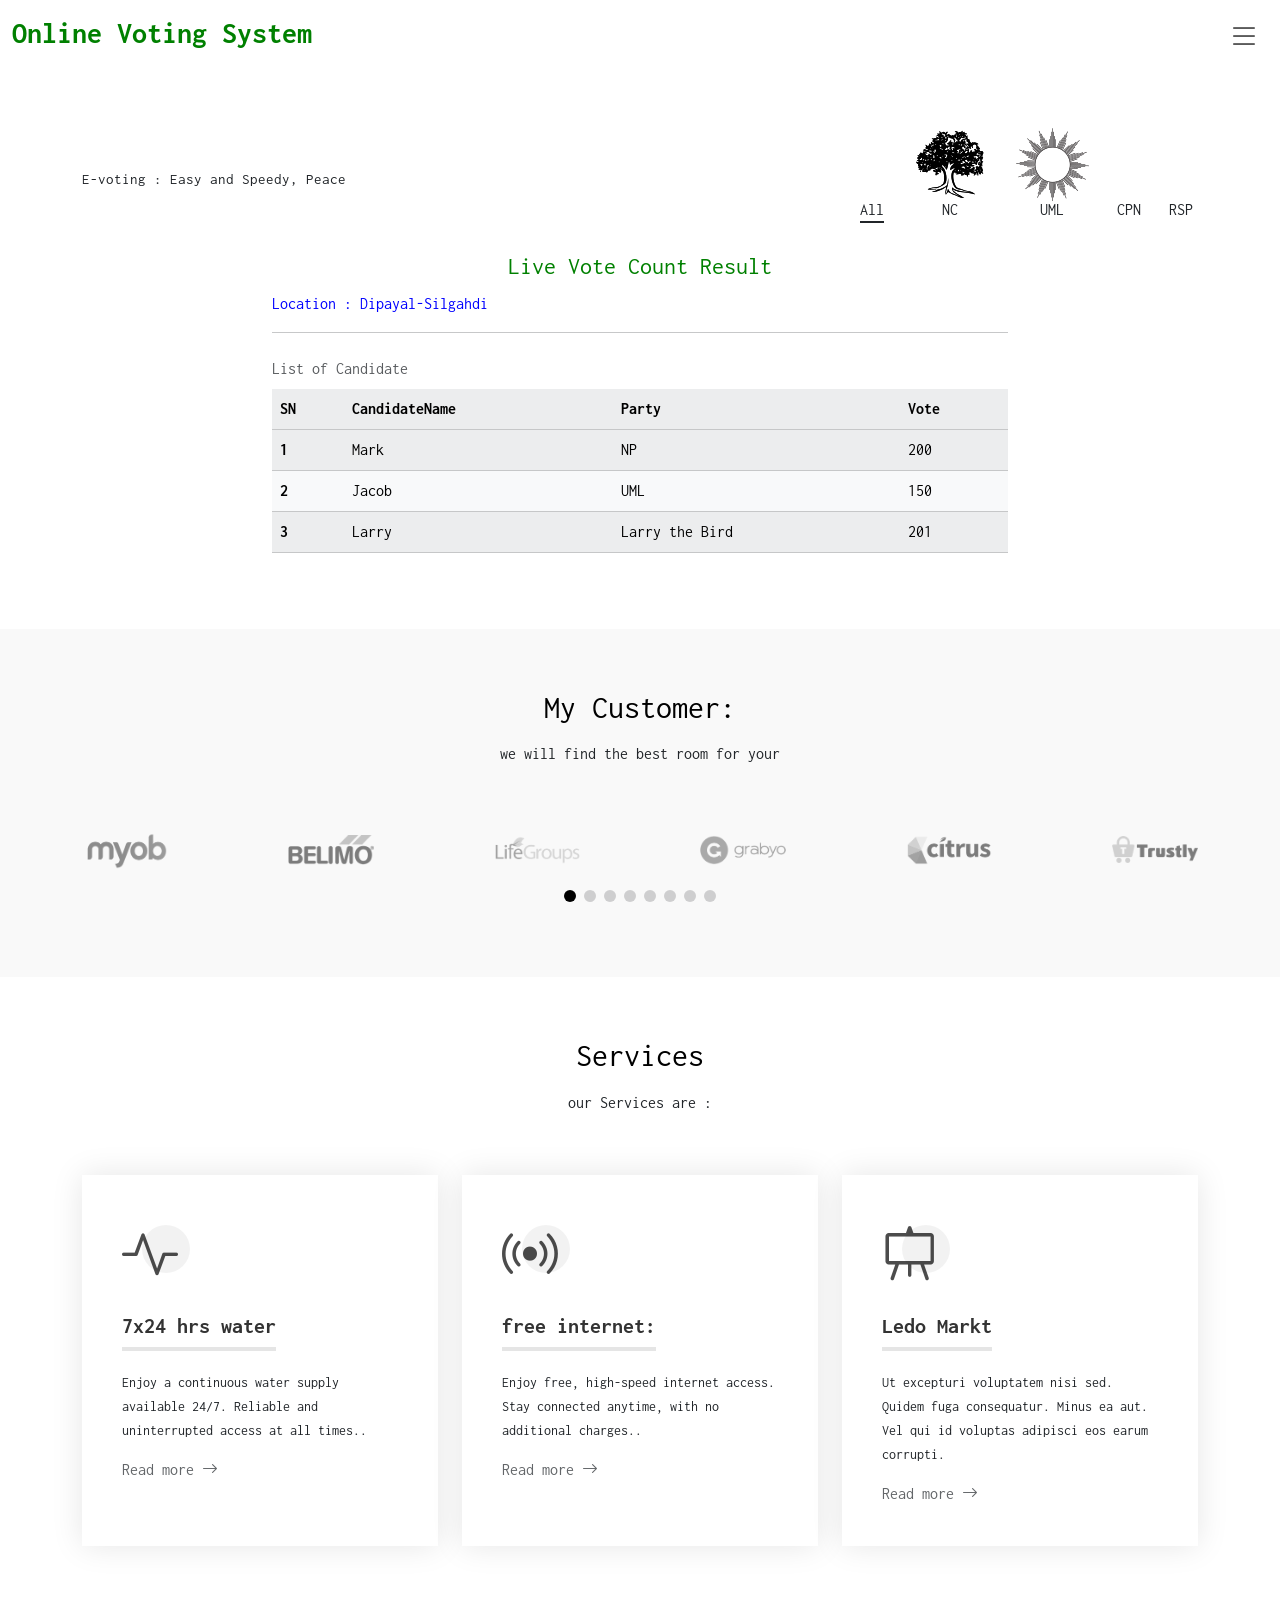
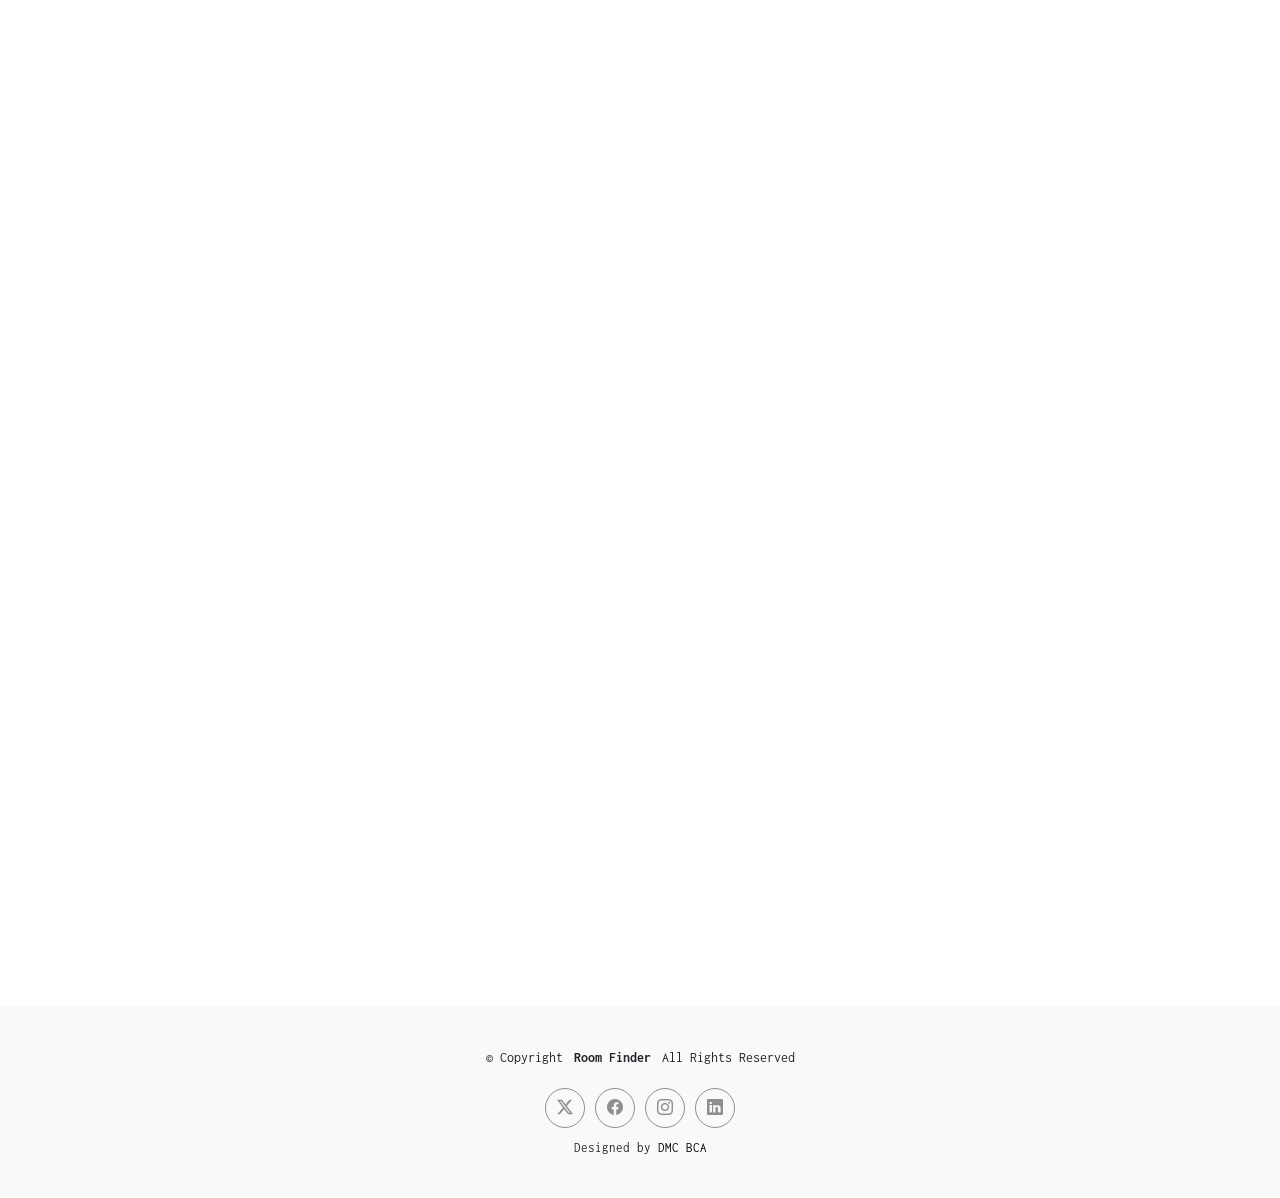
==== commit 9fc7c65b: "added-icon-menu-bar" ====
--- a/index.html
+++ b/index.html
@@ -98,8 +98,8 @@
             <div class="col-lg-5 text-center text-lg-end">
               <ul class="portfolio-filters isotope-filters" data-aos="fade-up" data-aos-delay="100">
                 <li data-filter=".main" class="filter-active">All</li>
-                <li data-filter=".filter-app">NC</li>
-                <li data-filter=".filter-product">UML</li>
+                <li data-filter=".filter-app" style="text-align: center;"> <img src="assets/img/tree.png"> <br> NC </li>
+                <li data-filter=".filter-product" style="text-align: center;"> <img src="assets/img/sun.png"> <br> UML </li>
                 <li data-filter=".filter-branding">CPN</li>
                 <li data-filter=".filter-books">RSP</li>
               </ul>
